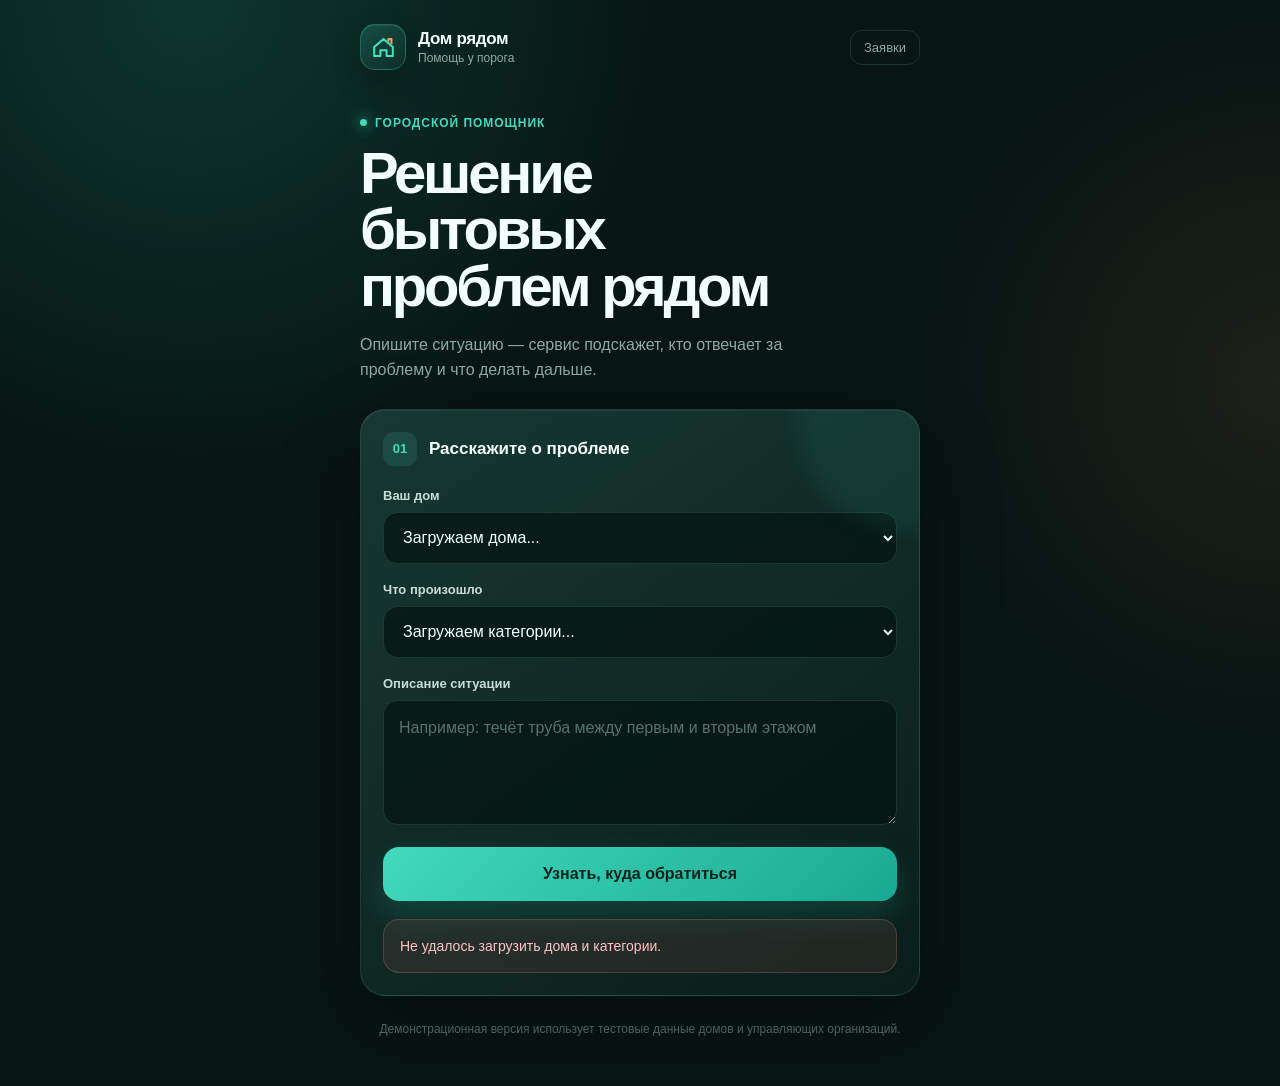
==== web/index.html @ 04f2e555 "Первый рабочий прототип" ====
<!DOCTYPE html>
<html lang="ru">
<head>
    <meta charset="UTF-8">
    <meta name="viewport" content="width=device-width, initial-scale=1.0">

    <title>Дом рядом</title>

    <style>
        :root {
            --background: #071513;
            --panel: rgba(18, 43, 39, 0.82);
            --panel-light: rgba(25, 58, 52, 0.72);
            --border: rgba(121, 225, 203, 0.15);
            --text: #f3fffc;
            --muted: #8eaaa4;
            --green: #42d9bd;
            --green-dark: #19a992;
            --orange: #ff9e55;
            --danger: #ff7b7b;
        }

        * {
            box-sizing: border-box;
        }

        html {
            min-height: 100%;
            background: var(--background);
        }

        body {
            min-height: 100vh;
            margin: 0;
            padding: 24px 16px 48px;
            background:
                radial-gradient(
                    circle at 15% 0%,
                    rgba(39, 196, 166, 0.19),
                    transparent 32%
                ),
                radial-gradient(
                    circle at 100% 35%,
                    rgba(255, 158, 85, 0.09),
                    transparent 25%
                ),
                var(--background);
            color: var(--text);
            font-family:
                Inter, -apple-system, BlinkMacSystemFont,
                "Segoe UI", sans-serif;
        }

        button,
        select,
        textarea {
            font: inherit;
        }

        .app {
            width: 100%;
            max-width: 560px;
            margin: 0 auto;
        }

        .topbar {
            display: flex;
            align-items: center;
            justify-content: space-between;
            margin-bottom: 42px;
        }

        .brand {
            display: flex;
            align-items: center;
            gap: 12px;
        }

        .brand-icon {
            display: grid;
            width: 46px;
            height: 46px;
            place-items: center;
            border: 1px solid rgba(72, 225, 195, 0.28);
            border-radius: 15px;
            background:
                linear-gradient(
                    145deg,
                    rgba(65, 218, 188, 0.21),
                    rgba(22, 65, 57, 0.25)
                );
            box-shadow:
                inset 0 1px 0 rgba(255, 255, 255, 0.08),
                0 12px 30px rgba(0, 0, 0, 0.24);
        }

        .brand-icon svg {
            width: 27px;
            height: 27px;
        }

        .brand-name {
            margin: 0;
            font-size: 17px;
            font-weight: 750;
            letter-spacing: -0.02em;
        }

        .brand-caption {
            margin: 2px 0 0;
            color: var(--muted);
            font-size: 12px;
        }

        .admin-link {
            padding: 9px 13px;
            border: 1px solid var(--border);
            border-radius: 12px;
            color: var(--muted);
            font-size: 13px;
            text-decoration: none;
            transition: 160ms ease;
        }

        .admin-link:hover {
            border-color: rgba(66, 217, 189, 0.4);
            color: var(--text);
        }

        .hero {
            margin-bottom: 26px;
        }

        .eyebrow {
            display: inline-flex;
            align-items: center;
            gap: 8px;
            margin: 0 0 15px;
            color: var(--green);
            font-size: 12px;
            font-weight: 700;
            letter-spacing: 0.08em;
            text-transform: uppercase;
        }

        .eyebrow::before {
            width: 7px;
            height: 7px;
            border-radius: 50%;
            background: var(--green);
            box-shadow: 0 0 14px var(--green);
            content: "";
        }

        h1 {
            max-width: 480px;
            margin: 0;
            font-size: clamp(38px, 9vw, 58px);
            line-height: 0.98;
            letter-spacing: -0.055em;
        }

        .hero-text {
            max-width: 440px;
            margin: 18px 0 0;
            color: var(--muted);
            font-size: 16px;
            line-height: 1.55;
        }

        .panel {
            position: relative;
            overflow: hidden;
            padding: 22px;
            border: 1px solid var(--border);
            border-radius: 25px;
            background:
                linear-gradient(
                    145deg,
                    rgba(25, 59, 53, 0.93),
                    rgba(11, 31, 27, 0.91)
                );
            box-shadow:
                inset 0 1px 0 rgba(255, 255, 255, 0.055),
                0 28px 80px rgba(0, 0, 0, 0.32);
            backdrop-filter: blur(18px);
        }

        .panel::before {
            position: absolute;
            top: -100px;
            right: -100px;
            width: 220px;
            height: 220px;
            border-radius: 50%;
            background: rgba(59, 214, 184, 0.08);
            filter: blur(10px);
            content: "";
            pointer-events: none;
        }

        .step {
            display: flex;
            align-items: center;
            gap: 12px;
            margin-bottom: 22px;
        }

        .step-number {
            display: grid;
            width: 34px;
            height: 34px;
            place-items: center;
            border-radius: 11px;
            background: rgba(66, 217, 189, 0.13);
            color: var(--green);
            font-size: 13px;
            font-weight: 800;
        }

        .step-title {
            margin: 0;
            font-size: 17px;
            font-weight: 700;
        }

        .field {
            margin-top: 18px;
        }

        label {
            display: block;
            margin-bottom: 9px;
            color: #c8dbd7;
            font-size: 13px;
            font-weight: 650;
        }

        select,
        textarea {
            display: block;
            width: 100%;
            border: 1px solid rgba(138, 201, 188, 0.16);
            outline: none;
            border-radius: 15px;
            background: rgba(4, 20, 17, 0.7);
            color: var(--text);
            transition:
                border-color 160ms ease,
                box-shadow 160ms ease,
                background 160ms ease;
        }

        select {
            min-height: 52px;
            padding: 0 42px 0 15px;
            cursor: pointer;
        }

        textarea {
            min-height: 125px;
            padding: 15px;
            line-height: 1.5;
            resize: vertical;
        }

        select:focus,
        textarea:focus {
            border-color: rgba(66, 217, 189, 0.58);
            background: rgba(4, 20, 17, 0.9);
            box-shadow: 0 0 0 4px rgba(66, 217, 189, 0.08);
        }

        textarea::placeholder {
            color: #58716c;
        }

        option {
            background: #102b26;
            color: var(--text);
        }

        .primary-button,
        .secondary-button {
            display: flex;
            width: 100%;
            min-height: 54px;
            align-items: center;
            justify-content: center;
            border-radius: 16px;
            font-weight: 750;
            cursor: pointer;
            transition:
                transform 160ms ease,
                opacity 160ms ease,
                border-color 160ms ease;
        }

        .primary-button {
            margin-top: 22px;
            border: 0;
            background:
                linear-gradient(135deg, var(--green), var(--green-dark));
            color: #03231d;
            box-shadow: 0 14px 30px rgba(29, 180, 153, 0.2);
        }

        .secondary-button {
            margin-top: 10px;
            border: 1px solid rgba(112, 209, 190, 0.22);
            background: rgba(29, 72, 64, 0.48);
            color: var(--text);
        }

        .primary-button:hover,
        .secondary-button:hover {
            transform: translateY(-1px);
        }

        button:disabled {
            cursor: default;
            opacity: 0.58;
            transform: none;
        }

        #result {
            display: grid;
            gap: 11px;
            margin-top: 18px;
        }

        #result:empty {
            display: none;
        }

        .result-card {
            padding: 17px;
            border: 1px solid var(--border);
            border-radius: 17px;
            background: var(--panel-light);
        }

        .result-label {
            margin: 0 0 6px;
            color: var(--muted);
            font-size: 12px;
            font-weight: 700;
            letter-spacing: 0.045em;
            text-transform: uppercase;
        }

        .result-value {
            margin: 0;
            color: var(--text);
            font-size: 15px;
            line-height: 1.5;
        }

        .result-card.highlight {
            border-color: rgba(255, 158, 85, 0.27);
            background:
                linear-gradient(
                    135deg,
                    rgba(255, 158, 85, 0.11),
                    rgba(24, 56, 50, 0.72)
                );
        }

        .success-message,
        .error-message,
        .loading-message {
            margin: 0;
            padding: 16px;
            border-radius: 16px;
            font-size: 14px;
            line-height: 1.45;
        }

        .success-message {
            border: 1px solid rgba(66, 217, 189, 0.26);
            background: rgba(66, 217, 189, 0.1);
            color: #adf9e9;
        }

        .error-message {
            border: 1px solid rgba(255, 123, 123, 0.24);
            background: rgba(255, 123, 123, 0.09);
            color: #ffc2c2;
        }

        .loading-message {
            color: var(--muted);
            text-align: center;
        }

        footer {
            margin-top: 24px;
            color: #58716c;
            font-size: 12px;
            line-height: 1.5;
            text-align: center;
        }

        @media (max-width: 480px) {
            body {
                padding-top: 18px;
            }

            .topbar {
                margin-bottom: 34px;
            }

            .admin-link {
                padding: 8px 10px;
                font-size: 12px;
            }

            .panel {
                padding: 18px;
                border-radius: 21px;
            }
        }
    </style>
</head>

<body>
    <div class="app">
        <header class="topbar">
            <div class="brand">
                <div class="brand-icon">
                    <svg
                        viewBox="0 0 32 32"
                        fill="none"
                        xmlns="http://www.w3.org/2000/svg"
                    >
                        <path
                            d="M5 15.3L16 6L27 15.3V26H19.7V19.2H12.3V26H5V15.3Z"
                            stroke="#48DFC3"
                            stroke-width="2.4"
                            stroke-linejoin="round"
                        />
                        <path
                            d="M21.8 9.1V5.8H25.4V12.1"
                            stroke="#FF9E55"
                            stroke-width="2.4"
                            stroke-linejoin="round"
                        />
                    </svg>
                </div>

                <div>
                    <p class="brand-name">Дом рядом</p>
                    <p class="brand-caption">Помощь у порога</p>
                </div>
            </div>

            <a class="admin-link" href="/admin">Заявки</a>
        </header>

        <main>
            <section class="hero">
                <p class="eyebrow">Городской помощник</p>

                <h1>Решение бытовых проблем рядом</h1>

                <p class="hero-text">
                    Опишите ситуацию — сервис подскажет,
                    кто отвечает за проблему и что делать дальше.
                </p>
            </section>

            <section class="panel">
                <div class="step">
                    <span class="step-number">01</span>

                    <p class="step-title">Расскажите о проблеме</p>
                </div>

                <form id="request-form">
                    <div class="field">
                        <label for="building">Ваш дом</label>

                        <select id="building" required>
                            <option value="">Загружаем дома...</option>
                        </select>
                    </div>

                    <div class="field">
                        <label for="category">Что произошло</label>

                        <select id="category" required>
                            <option value="">Загружаем категории...</option>
                        </select>
                    </div>

                    <div class="field">
                        <label for="description">Описание ситуации</label>

                        <textarea
                            id="description"
                            placeholder="Например: течёт труба между первым и вторым этажом"
                            maxlength="1000"
                            required
                        ></textarea>
                    </div>

                    <button
                        class="primary-button"
                        type="submit"
                        id="check"
                    >
                        Узнать, куда обратиться
                    </button>
                </form>

                <div id="result" aria-live="polite"></div>
            </section>
        </main>

        <footer>
            Демонстрационная версия использует тестовые данные домов
            и управляющих организаций.
        </footer>
    </div>

    <script>
        function createResultCard(labelText, valueText, highlight = false) {
            const card = document.createElement("div");
            card.className = highlight
                ? "result-card highlight"
                : "result-card";

            const label = document.createElement("p");
            label.className = "result-label";
            label.textContent = labelText;

            const value = document.createElement("p");
            value.className = "result-value";
            value.textContent = valueText;

            card.append(label, value);

            return card;
        }

        async function loadOptions() {
            const result = document.getElementById("result");

            try {
                const [buildingsResponse, categoriesResponse] =
                    await Promise.all([
                        fetch("/buildings"),
                        fetch("/categories")
                    ]);

                if (!buildingsResponse.ok || !categoriesResponse.ok) {
                    throw new Error("Ошибка загрузки");
                }

                const buildings = await buildingsResponse.json();
                const categories = await categoriesResponse.json();

                const buildingSelect =
                    document.getElementById("building");

                buildingSelect.replaceChildren(
                    new Option("Выберите дом", "")
                );

                for (const building of buildings) {
                    buildingSelect.add(
                        new Option(building.address, building.id)
                    );
                }

                const categorySelect =
                    document.getElementById("category");

                categorySelect.replaceChildren(
                    new Option("Выберите проблему", "")
                );

                for (const category of categories) {
                    categorySelect.add(
                        new Option(category, category)
                    );
                }
            } catch (error) {
                const message = document.createElement("p");
                message.className = "error-message";
                message.textContent =
                    "Не удалось загрузить дома и категории.";

                result.replaceChildren(message);
            }
        }

        document
            .getElementById("request-form")
            .addEventListener("submit", async function (event) {
                event.preventDefault();

                const buildingID =
                    document.getElementById("building").value;

                const category =
                    document.getElementById("category").value;

                const description =
                    document
                        .getElementById("description")
                        .value
                        .trim();

                const result = document.getElementById("result");
                const checkButton = document.getElementById("check");

                if (!buildingID || !category || !description) {
                    const message = document.createElement("p");
                    message.className = "error-message";
                    message.textContent =
                        "Выберите дом, проблему и заполните описание.";

                    result.replaceChildren(message);
                    return;
                }

                checkButton.disabled = true;
                checkButton.textContent = "Проверяем...";

                const loading = document.createElement("p");
                loading.className = "loading-message";
                loading.textContent = "Определяем ответственную службу…";
                result.replaceChildren(loading);

                try {
                    const response = await fetch("/requests/preview", {
                        method: "POST",
                        headers: {
                            "Content-Type": "application/json"
                        },
                        body: JSON.stringify({
                            building_id: buildingID,
                            category: category,
                            description: description
                        })
                    });

                    if (!response.ok) {
                        throw new Error("Ошибка сервера");
                    }

                    const data = await response.json();

                    const address = createResultCard(
                        "Выбранный дом",
                        data.request.address
                    );

                    const managingOrg = createResultCard(
                        "Управляющая организация",
                        data.managing_org
                    );

                    const responsible = createResultCard(
                        "Куда обратиться",
                        data.responsible,
                        true
                    );

                    const nextStep = createResultCard(
                        "Что делать дальше",
                        data.next_step
                    );

                    const copyButton =
                        document.createElement("button");

                    copyButton.type = "button";
                    copyButton.className = "secondary-button";
                    copyButton.textContent = "Скопировать обращение";

                    copyButton.addEventListener(
                        "click",
                        async function () {
                            const message =
                                "Адрес: " +
                                data.request.address +
                                "\n" +
                                "Проблема: " +
                                data.request.category +
                                "\n" +
                                "Описание: " +
                                data.request.description;

                            try {
                                await navigator.clipboard.writeText(
                                    message
                                );

                                copyButton.textContent =
                                    "Скопировано ✓";
                            } catch (error) {
                                copyButton.textContent =
                                    "Не удалось скопировать";
                            }
                        }
                    );

                    const createButton =
                        document.createElement("button");

                    createButton.type = "button";
                    createButton.className = "primary-button";
                    createButton.textContent = "Создать заявку";

                    createButton.addEventListener(
                        "click",
                        async function () {
                            createButton.disabled = true;
                            createButton.textContent =
                                "Создаём заявку...";

                            try {
                                const createResponse =
                                    await fetch("/requests", {
                                        method: "POST",
                                        headers: {
                                            "Content-Type":
                                                "application/json"
                                        },
                                        body: JSON.stringify({
                                            building_id: buildingID,
                                            category: category,
                                            description: description
                                        })
                                    });

                                if (!createResponse.ok) {
                                    throw new Error("Ошибка сервера");
                                }

                                const created =
                                    await createResponse.json();

                                const success =
                                    document.createElement("p");

                                success.className =
                                    "success-message";

                                success.textContent =
                                    "Заявка " +
                                    created.id +
                                    " создана. Статус: " +
                                    created.status + ".";

                                result.append(success);

                                createButton.textContent =
                                    "Заявка создана ✓";
                            } catch (error) {
                                createButton.disabled = false;
                                createButton.textContent =
                                    "Создать заявку";

                                const message =
                                    document.createElement("p");

                                message.className = "error-message";
                                message.textContent =
                                    "Не удалось создать заявку.";

                                result.append(message);
                            }
                        }
                    );

                    result.replaceChildren(
                        address,
                        managingOrg,
                        responsible,
                        nextStep,
                        copyButton,
                        createButton
                    );
                } catch (error) {
                    const message = document.createElement("p");
                    message.className = "error-message";
                    message.textContent =
                        "Не удалось проверить обращение.";

                    result.replaceChildren(message);
                } finally {
                    checkButton.disabled = false;
                    checkButton.textContent =
                        "Узнать, куда обратиться";
                }
            });

        loadOptions();
    </script>
</body>
</html>
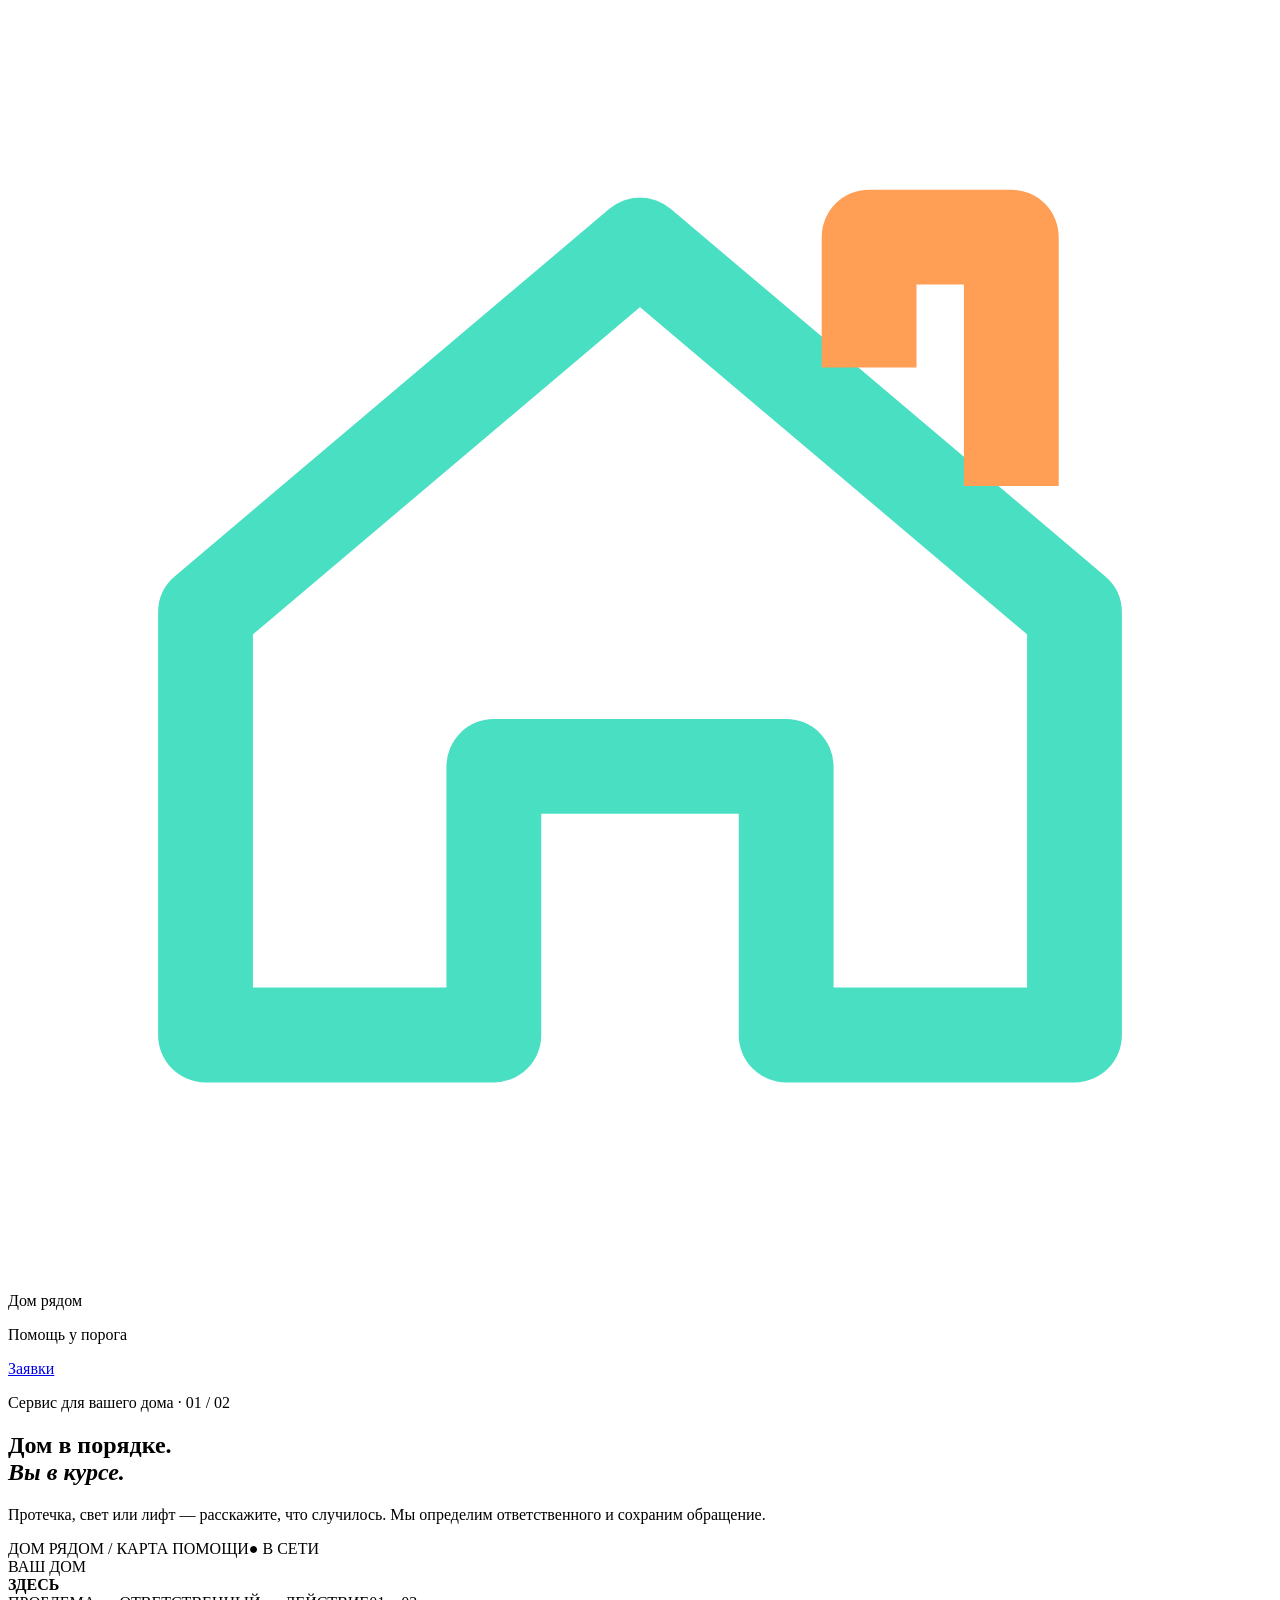
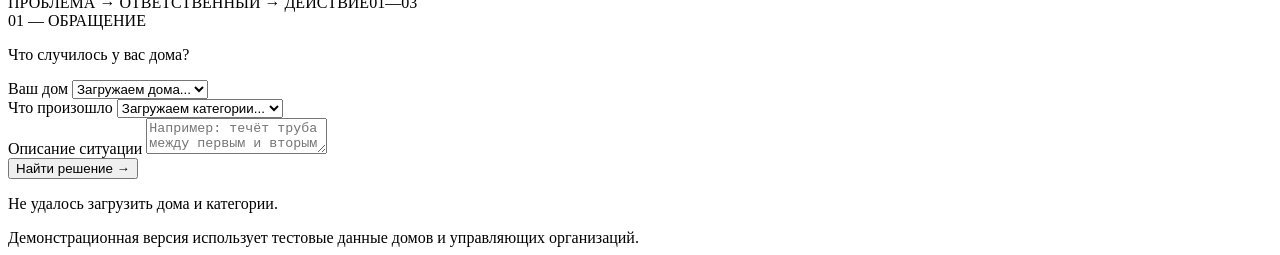
==== commit 99c610bd: "Add reliable MAX event inbox and request deduplication" ====
--- a/web/index.html
+++ b/web/index.html
@@ -6,424 +6,10 @@
 
     <title>Дом рядом</title>
 
-    <style>
-        :root {
-            --background: #071513;
-            --panel: rgba(18, 43, 39, 0.82);
-            --panel-light: rgba(25, 58, 52, 0.72);
-            --border: rgba(121, 225, 203, 0.15);
-            --text: #f3fffc;
-            --muted: #8eaaa4;
-            --green: #42d9bd;
-            --green-dark: #19a992;
-            --orange: #ff9e55;
-            --danger: #ff7b7b;
-        }
-
-        * {
-            box-sizing: border-box;
-        }
-
-        html {
-            min-height: 100%;
-            background: var(--background);
-        }
-
-        body {
-            min-height: 100vh;
-            margin: 0;
-            padding: 24px 16px 48px;
-            background:
-                radial-gradient(
-                    circle at 15% 0%,
-                    rgba(39, 196, 166, 0.19),
-                    transparent 32%
-                ),
-                radial-gradient(
-                    circle at 100% 35%,
-                    rgba(255, 158, 85, 0.09),
-                    transparent 25%
-                ),
-                var(--background);
-            color: var(--text);
-            font-family:
-                Inter, -apple-system, BlinkMacSystemFont,
-                "Segoe UI", sans-serif;
-        }
-
-        button,
-        select,
-        textarea {
-            font: inherit;
-        }
-
-        .app {
-            width: 100%;
-            max-width: 560px;
-            margin: 0 auto;
-        }
-
-        .topbar {
-            display: flex;
-            align-items: center;
-            justify-content: space-between;
-            margin-bottom: 42px;
-        }
-
-        .brand {
-            display: flex;
-            align-items: center;
-            gap: 12px;
-        }
-
-        .brand-icon {
-            display: grid;
-            width: 46px;
-            height: 46px;
-            place-items: center;
-            border: 1px solid rgba(72, 225, 195, 0.28);
-            border-radius: 15px;
-            background:
-                linear-gradient(
-                    145deg,
-                    rgba(65, 218, 188, 0.21),
-                    rgba(22, 65, 57, 0.25)
-                );
-            box-shadow:
-                inset 0 1px 0 rgba(255, 255, 255, 0.08),
-                0 12px 30px rgba(0, 0, 0, 0.24);
-        }
-
-        .brand-icon svg {
-            width: 27px;
-            height: 27px;
-        }
-
-        .brand-name {
-            margin: 0;
-            font-size: 17px;
-            font-weight: 750;
-            letter-spacing: -0.02em;
-        }
-
-        .brand-caption {
-            margin: 2px 0 0;
-            color: var(--muted);
-            font-size: 12px;
-        }
-
-        .admin-link {
-            padding: 9px 13px;
-            border: 1px solid var(--border);
-            border-radius: 12px;
-            color: var(--muted);
-            font-size: 13px;
-            text-decoration: none;
-            transition: 160ms ease;
-        }
-
-        .admin-link:hover {
-            border-color: rgba(66, 217, 189, 0.4);
-            color: var(--text);
-        }
-
-        .hero {
-            margin-bottom: 26px;
-        }
-
-        .eyebrow {
-            display: inline-flex;
-            align-items: center;
-            gap: 8px;
-            margin: 0 0 15px;
-            color: var(--green);
-            font-size: 12px;
-            font-weight: 700;
-            letter-spacing: 0.08em;
-            text-transform: uppercase;
-        }
-
-        .eyebrow::before {
-            width: 7px;
-            height: 7px;
-            border-radius: 50%;
-            background: var(--green);
-            box-shadow: 0 0 14px var(--green);
-            content: "";
-        }
-
-        h1 {
-            max-width: 480px;
-            margin: 0;
-            font-size: clamp(38px, 9vw, 58px);
-            line-height: 0.98;
-            letter-spacing: -0.055em;
-        }
-
-        .hero-text {
-            max-width: 440px;
-            margin: 18px 0 0;
-            color: var(--muted);
-            font-size: 16px;
-            line-height: 1.55;
-        }
-
-        .panel {
-            position: relative;
-            overflow: hidden;
-            padding: 22px;
-            border: 1px solid var(--border);
-            border-radius: 25px;
-            background:
-                linear-gradient(
-                    145deg,
-                    rgba(25, 59, 53, 0.93),
-                    rgba(11, 31, 27, 0.91)
-                );
-            box-shadow:
-                inset 0 1px 0 rgba(255, 255, 255, 0.055),
-                0 28px 80px rgba(0, 0, 0, 0.32);
-            backdrop-filter: blur(18px);
-        }
-
-        .panel::before {
-            position: absolute;
-            top: -100px;
-            right: -100px;
-            width: 220px;
-            height: 220px;
-            border-radius: 50%;
-            background: rgba(59, 214, 184, 0.08);
-            filter: blur(10px);
-            content: "";
-            pointer-events: none;
-        }
-
-        .step {
-            display: flex;
-            align-items: center;
-            gap: 12px;
-            margin-bottom: 22px;
-        }
-
-        .step-number {
-            display: grid;
-            width: 34px;
-            height: 34px;
-            place-items: center;
-            border-radius: 11px;
-            background: rgba(66, 217, 189, 0.13);
-            color: var(--green);
-            font-size: 13px;
-            font-weight: 800;
-        }
-
-        .step-title {
-            margin: 0;
-            font-size: 17px;
-            font-weight: 700;
-        }
-
-        .field {
-            margin-top: 18px;
-        }
-
-        label {
-            display: block;
-            margin-bottom: 9px;
-            color: #c8dbd7;
-            font-size: 13px;
-            font-weight: 650;
-        }
-
-        select,
-        textarea {
-            display: block;
-            width: 100%;
-            border: 1px solid rgba(138, 201, 188, 0.16);
-            outline: none;
-            border-radius: 15px;
-            background: rgba(4, 20, 17, 0.7);
-            color: var(--text);
-            transition:
-                border-color 160ms ease,
-                box-shadow 160ms ease,
-                background 160ms ease;
-        }
-
-        select {
-            min-height: 52px;
-            padding: 0 42px 0 15px;
-            cursor: pointer;
-        }
-
-        textarea {
-            min-height: 125px;
-            padding: 15px;
-            line-height: 1.5;
-            resize: vertical;
-        }
-
-        select:focus,
-        textarea:focus {
-            border-color: rgba(66, 217, 189, 0.58);
-            background: rgba(4, 20, 17, 0.9);
-            box-shadow: 0 0 0 4px rgba(66, 217, 189, 0.08);
-        }
-
-        textarea::placeholder {
-            color: #58716c;
-        }
-
-        option {
-            background: #102b26;
-            color: var(--text);
-        }
-
-        .primary-button,
-        .secondary-button {
-            display: flex;
-            width: 100%;
-            min-height: 54px;
-            align-items: center;
-            justify-content: center;
-            border-radius: 16px;
-            font-weight: 750;
-            cursor: pointer;
-            transition:
-                transform 160ms ease,
-                opacity 160ms ease,
-                border-color 160ms ease;
-        }
-
-        .primary-button {
-            margin-top: 22px;
-            border: 0;
-            background:
-                linear-gradient(135deg, var(--green), var(--green-dark));
-            color: #03231d;
-            box-shadow: 0 14px 30px rgba(29, 180, 153, 0.2);
-        }
-
-        .secondary-button {
-            margin-top: 10px;
-            border: 1px solid rgba(112, 209, 190, 0.22);
-            background: rgba(29, 72, 64, 0.48);
-            color: var(--text);
-        }
-
-        .primary-button:hover,
-        .secondary-button:hover {
-            transform: translateY(-1px);
-        }
-
-        button:disabled {
-            cursor: default;
-            opacity: 0.58;
-            transform: none;
-        }
-
-        #result {
-            display: grid;
-            gap: 11px;
-            margin-top: 18px;
-        }
-
-        #result:empty {
-            display: none;
-        }
-
-        .result-card {
-            padding: 17px;
-            border: 1px solid var(--border);
-            border-radius: 17px;
-            background: var(--panel-light);
-        }
-
-        .result-label {
-            margin: 0 0 6px;
-            color: var(--muted);
-            font-size: 12px;
-            font-weight: 700;
-            letter-spacing: 0.045em;
-            text-transform: uppercase;
-        }
-
-        .result-value {
-            margin: 0;
-            color: var(--text);
-            font-size: 15px;
-            line-height: 1.5;
-        }
-
-        .result-card.highlight {
-            border-color: rgba(255, 158, 85, 0.27);
-            background:
-                linear-gradient(
-                    135deg,
-                    rgba(255, 158, 85, 0.11),
-                    rgba(24, 56, 50, 0.72)
-                );
-        }
-
-        .success-message,
-        .error-message,
-        .loading-message {
-            margin: 0;
-            padding: 16px;
-            border-radius: 16px;
-            font-size: 14px;
-            line-height: 1.45;
-        }
-
-        .success-message {
-            border: 1px solid rgba(66, 217, 189, 0.26);
-            background: rgba(66, 217, 189, 0.1);
-            color: #adf9e9;
-        }
-
-        .error-message {
-            border: 1px solid rgba(255, 123, 123, 0.24);
-            background: rgba(255, 123, 123, 0.09);
-            color: #ffc2c2;
-        }
-
-        .loading-message {
-            color: var(--muted);
-            text-align: center;
-        }
-
-        footer {
-            margin-top: 24px;
-            color: #58716c;
-            font-size: 12px;
-            line-height: 1.5;
-            text-align: center;
-        }
-
-        @media (max-width: 480px) {
-            body {
-                padding-top: 18px;
-            }
-
-            .topbar {
-                margin-bottom: 34px;
-            }
-
-            .admin-link {
-                padding: 8px 10px;
-                font-size: 12px;
-            }
-
-            .panel {
-                padding: 18px;
-                border-radius: 21px;
-            }
-        }
-    </style>
+    <link rel="stylesheet" href="/assets/style.css">
 </head>
 
-<body>
+<body class="resident-page">
     <div class="app">
         <header class="topbar">
             <div class="brand">
@@ -459,21 +45,29 @@
 
         <main>
             <section class="hero">
-                <p class="eyebrow">Городской помощник</p>
-
-                <h1>Решение бытовых проблем рядом</h1>
+                <p class="eyebrow">Сервис для вашего дома · 01 / 02</p>
+
+                <h1>Дом в порядке.<br><em>Вы в курсе.</em></h1>
 
                 <p class="hero-text">
-                    Опишите ситуацию — сервис подскажет,
-                    кто отвечает за проблему и что делать дальше.
+                    Протечка, свет или лифт — расскажите, что случилось. Мы определим ответственного и сохраним обращение.
                 </p>
+                <div class="scene" aria-hidden="true">
+                    <div class="scene-top"><span>ДОМ РЯДОМ / КАРТА ПОМОЩИ</span><span>● В СЕТИ</span></div>
+                    <div class="scene-map"><span class="street street-a"></span><span class="street street-b"></span>
+                        <span class="block block-a"></span><span class="block block-b"></span><span class="block block-c"></span>
+                        <span class="map-pin"><span class="map-pin-core"></span></span>
+                        <span class="map-caption">ВАШ ДОМ<br><strong>ЗДЕСЬ</strong></span>
+                    </div>
+                    <div class="scene-bottom"><span>ПРОБЛЕМА → ОТВЕТСТВЕННЫЙ → ДЕЙСТВИЕ</span><span>01—03</span></div>
+                </div>
             </section>
 
             <section class="panel">
                 <div class="step">
-                    <span class="step-number">01</span>
-
-                    <p class="step-title">Расскажите о проблеме</p>
+                    <span class="step-number">01 — ОБРАЩЕНИЕ</span>
+
+                    <p class="step-title">Что случилось у вас дома?</p>
                 </div>
 
                 <form id="request-form">
@@ -499,7 +93,7 @@
                         <textarea
                             id="description"
                             placeholder="Например: течёт труба между первым и вторым этажом"
-                            maxlength="1000"
+                            maxlength="2000"
                             required
                         ></textarea>
                     </div>
@@ -509,7 +103,7 @@
                         type="submit"
                         id="check"
                     >
-                        Узнать, куда обратиться
+                        Найти решение →
                     </button>
                 </form>
 
